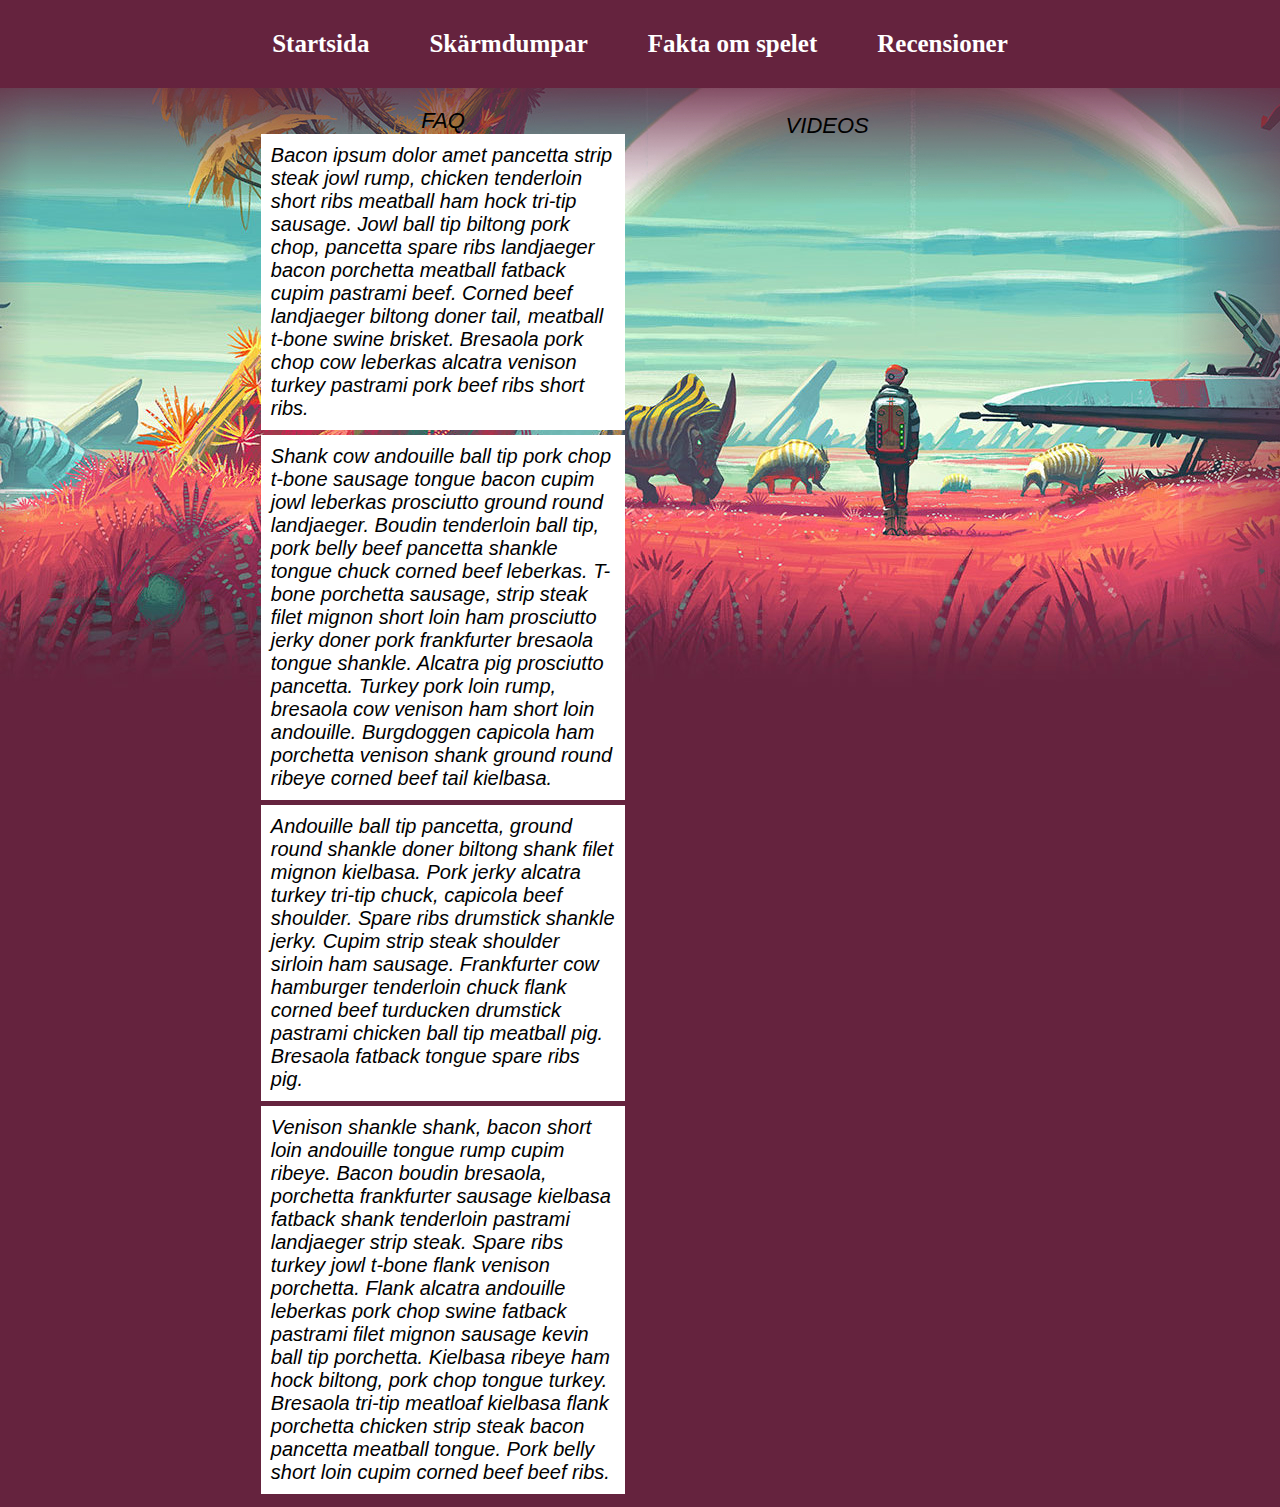
==== No man's sky project hype/site/index.html @ cc6e7550 "Fixadde fixed" ====
<!DOCTYPE html>
<html>
    <head>
        <link rel="stylesheet" href="./css/main.css">
        <link rel="icon" href="./img/nomansskydiamond.ico"/>
        <meta charset="utf-8"/>
        <title>No Man's Sky HYPE!</title>
    </head>
    <body>
        <div class="main">
            <nav>
                <a href="./index.html" class="link">Startsida</a>
                <a href="./screenshots.html" class="link">Skärmdumpar</a>
                <a href="/screenshots.html" class="link">Fakta om spelet</a>
                <a href="/index.html" class="link">Recensioner</a>
            </nav>
            <article>
                <div class="facts">
                  <div class="title">
                    FAQ
                  </div>
                    <div class="box">
                        Bacon ipsum dolor amet pancetta strip steak jowl rump, chicken tenderloin short ribs meatball ham hock tri-tip sausage. Jowl ball tip biltong pork chop, pancetta spare ribs landjaeger bacon porchetta meatball fatback cupim pastrami beef. Corned beef landjaeger biltong doner tail, meatball t-bone swine brisket. Bresaola pork chop cow leberkas alcatra venison turkey pastrami pork beef ribs short ribs.
                    </div>
                    <div class="box">
                        Shank cow andouille ball tip pork chop t-bone sausage tongue bacon cupim jowl leberkas prosciutto ground round landjaeger. Boudin tenderloin ball tip, pork belly beef pancetta shankle tongue chuck corned beef leberkas. T-bone porchetta sausage, strip steak filet mignon short loin ham prosciutto jerky doner pork frankfurter bresaola tongue shankle. Alcatra pig prosciutto pancetta. Turkey pork loin rump, bresaola cow venison ham short loin andouille. Burgdoggen capicola ham porchetta venison shank ground round ribeye corned beef tail kielbasa.
                    </div>
                    <div class="box">
                        Andouille ball tip pancetta, ground round shankle doner biltong shank filet mignon kielbasa. Pork jerky alcatra turkey tri-tip chuck, capicola beef shoulder. Spare ribs drumstick shankle jerky. Cupim strip steak shoulder sirloin ham sausage. Frankfurter cow hamburger tenderloin chuck flank corned beef turducken drumstick pastrami chicken ball tip meatball pig. Bresaola fatback tongue spare ribs pig.
                    </div>
                    <div class="box">
                        Venison shankle shank, bacon short loin andouille tongue rump cupim ribeye. Bacon boudin bresaola, porchetta frankfurter sausage kielbasa fatback shank tenderloin pastrami landjaeger strip steak. Spare ribs turkey jowl t-bone flank venison porchetta. Flank alcatra andouille leberkas pork chop swine fatback pastrami filet mignon sausage kevin ball tip porchetta. Kielbasa ribeye ham hock biltong, pork chop tongue turkey. Bresaola tri-tip meatloaf kielbasa flank porchetta chicken strip steak bacon pancetta meatball tongue. Pork belly short loin cupim corned beef beef ribs.
                    </div>
                </div>
                <div class="video">
                    <div class="title">
                      VIDEOS
                    </div>
                      <div class="youtube">
                          <iframe width="192" height="108" src="https://www.youtube.com/embed/nLtmEjqzg7M" frameborder="0" allowfullscreen></iframe>
                          <iframe width="192" height="108" src="https://www.youtube.com/embed/-Hth6_5kuAU" frameborder="0" allowfullscreen></iframe>
                      </div>
                      <div class="youtube">
                          <iframe width="192" height="108" src="https://www.youtube.com/embed/CLcjvIQJns0" frameborder="0" allowfullscreen></iframe>
                          <iframe width="192" height="108" src="https://www.youtube.com/embed/yAIafpmqnLI" frameborder="0" allowfullscreen></iframe>
                      </div>
                </div>
            </article>
        <footer>
        </footer>
        </div>
    </body>
</html>
---- No man's sky project hype/site/css/main.css ----
body {
  background-image: url("../img/background.jpg");
  background-repeat: no-repeat;
  background-position: center;
  background-color: #65233e;
  background-attachment:fixed;
  display: flex;
  justify-content: center;
  flex-direction: column;
}

.main {
  display: flex;
  flex-direction: column;
  align-items: center;
  justify-content: center;
  width: 60%;
  margin-left: auto;
  margin-right: auto;
}
header {
    display: flex;
    flex-grow: 1;
    justify-content: center;
}
nav {
    display: flex;
    flex-direction: row;
    flex-grow: 1;
    justify-content: center;
    background-color: #65233e;
    margin-bottom: 5px; 
    width: 100%;
    position: fixed;
    top: 0; 
}

.link {
  display: flex;
  flex-direction: row;
  padding: 30px;
  align-content: center;
  color: white;
  font-size: 25px;
  font-weight: bold;
  text-decoration: none;
}


article {
    display: flex;
    flex-direction: row;
    justify-content: center;
    font-size: 20px;
    font-family: sans-serif;
    font-style: italic;
    margin-top: 100px;

}

.facts {
    display: flex;
    flex-direction: column;
}

.box {
  display: flex;
  background-color: white;
  margin-bottom: 5px;
  padding: 10px;

}

.title {
  font-size: 22px;
  text-align: center;
}

.video {
  padding-left: 10px;
  padding-top: 5px;
  display: flex;
  flex-direction: column;
}

.youtube {
  display: flex;
  flex-direction: row;
}
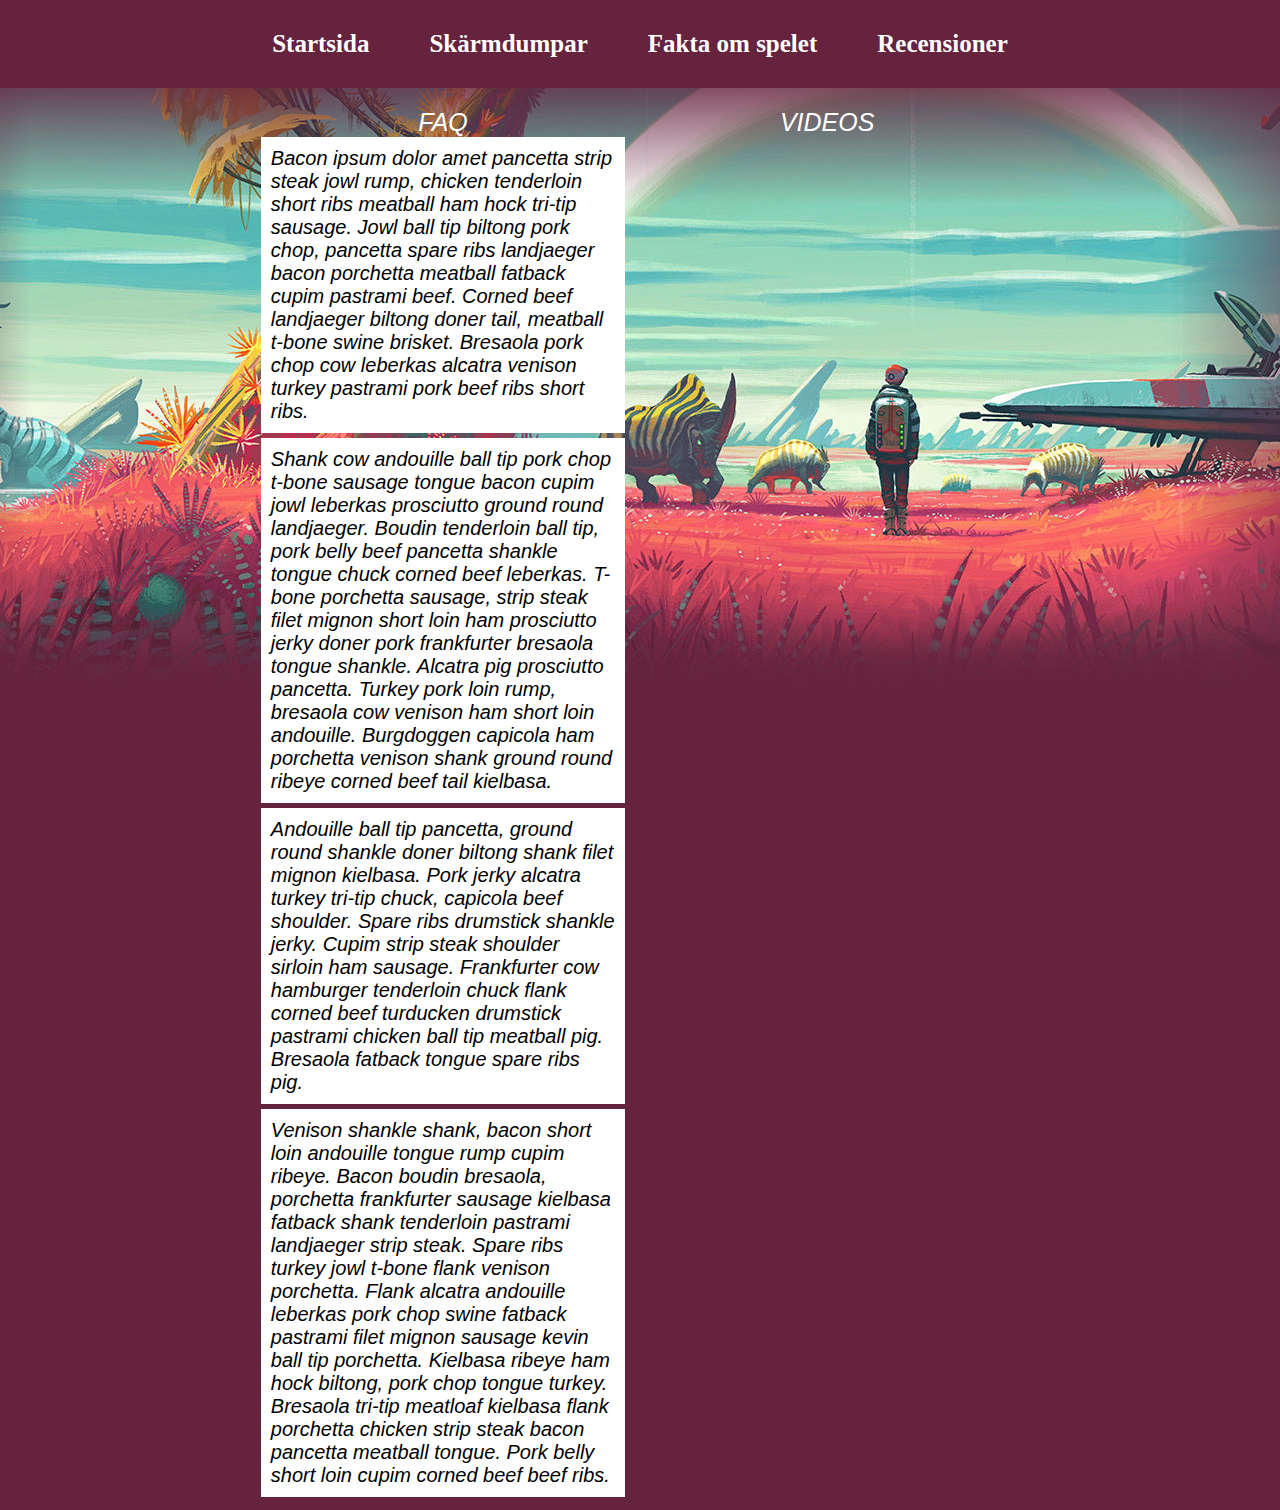
==== commit 0c1ed636: "Fixade titlarna" ====
--- a/No man's sky project hype/site/index.html
+++ b/No man's sky project hype/site/index.html
@@ -4,7 +4,7 @@
         <link rel="stylesheet" href="./css/main.css">
         <link rel="icon" href="./img/nomansskydiamond.ico"/>
         <meta charset="utf-8"/>
-        <title>No Man's Sky HYPE!</title>
+        <title>No Man's Sky Hype Homepage</title>
     </head>
     <body>
         <div class="main">
--- a/No man's sky project hype/site/css/main.css
+++ b/No man's sky project hype/site/css/main.css
@@ -73,13 +73,13 @@
 }
 
 .title {
-  font-size: 22px;
+  font-size: 25px;
   text-align: center;
+  color: white;
 }
 
 .video {
   padding-left: 10px;
-  padding-top: 5px;
   display: flex;
   flex-direction: column;
 }
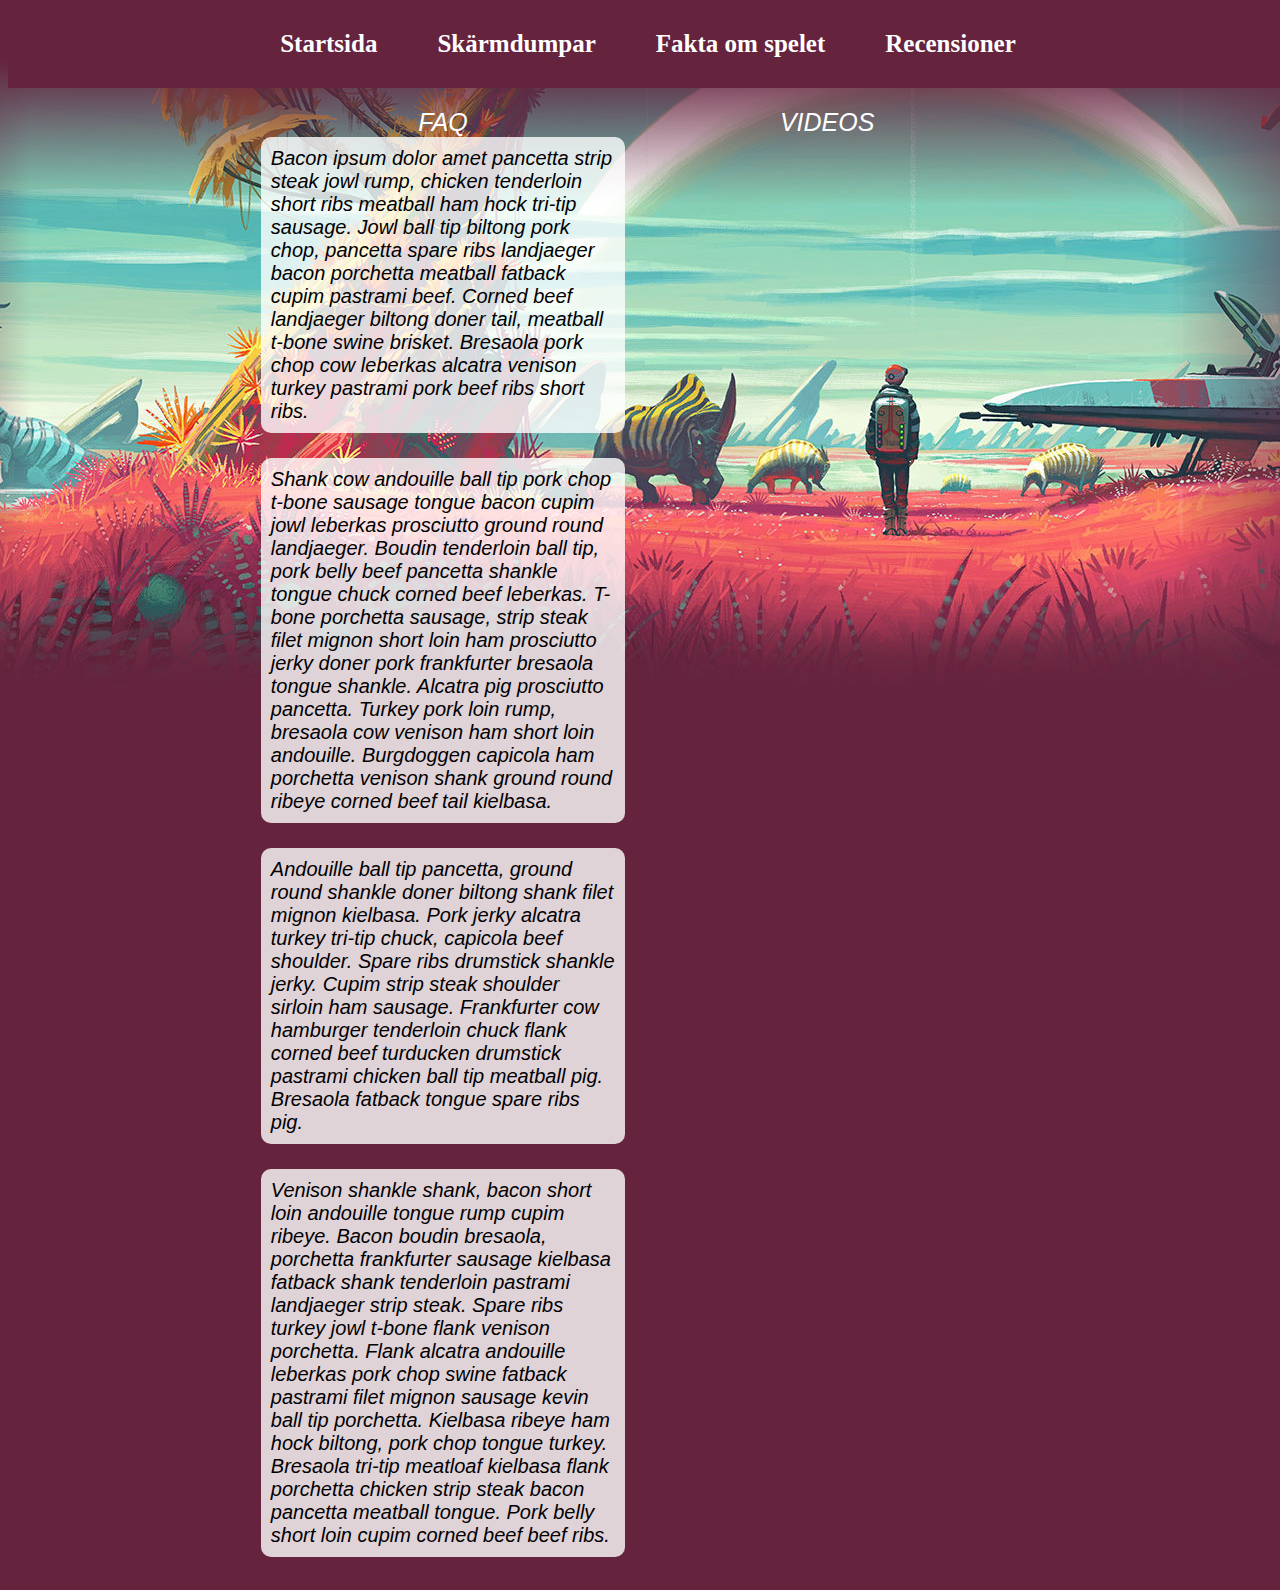
==== commit cf49267a: "Fixed different navigation tools" ====
--- a/No man's sky project hype/site/index.html
+++ b/No man's sky project hype/site/index.html
@@ -7,13 +7,13 @@
         <title>No Man's Sky Hype Homepage</title>
     </head>
     <body>
-        <div class="main">
             <nav>
                 <a href="./index.html" class="link">Startsida</a>
                 <a href="./screenshots.html" class="link">Skärmdumpar</a>
-                <a href="/screenshots.html" class="link">Fakta om spelet</a>
-                <a href="/index.html" class="link">Recensioner</a>
+                <a href="./facts.html" class="link">Fakta om spelet</a>
+                <a href="./reviews.html" class="link">Recensioner</a>
             </nav>
+            <div class="main">
             <article>
                 <div class="facts">
                   <div class="title">
--- a/No man's sky project hype/site/css/main.css
+++ b/No man's sky project hype/site/css/main.css
@@ -30,10 +30,10 @@
     flex-grow: 1;
     justify-content: center;
     background-color: #65233e;
-    margin-bottom: 5px; 
+    margin-bottom: 5px;
     width: 100%;
     position: fixed;
-    top: 0; 
+    top: 0;
 }
 
 .link {
@@ -66,10 +66,10 @@
 
 .box {
   display: flex;
-  background-color: white;
-  margin-bottom: 5px;
+  background-color: rgba(255, 255, 255, 0.8);
+  margin-bottom: 25px;
   padding: 10px;
-
+  border-radius: 10px;
 }
 
 .title {
@@ -88,3 +88,12 @@
   display: flex;
   flex-direction: row;
 }
+.photo {
+  max-width: 100%;
+  height: auto;
+}
+.screenshots {
+  background-color: #65233e;
+  padding: 20px;
+  border-radius: 10px;
+}
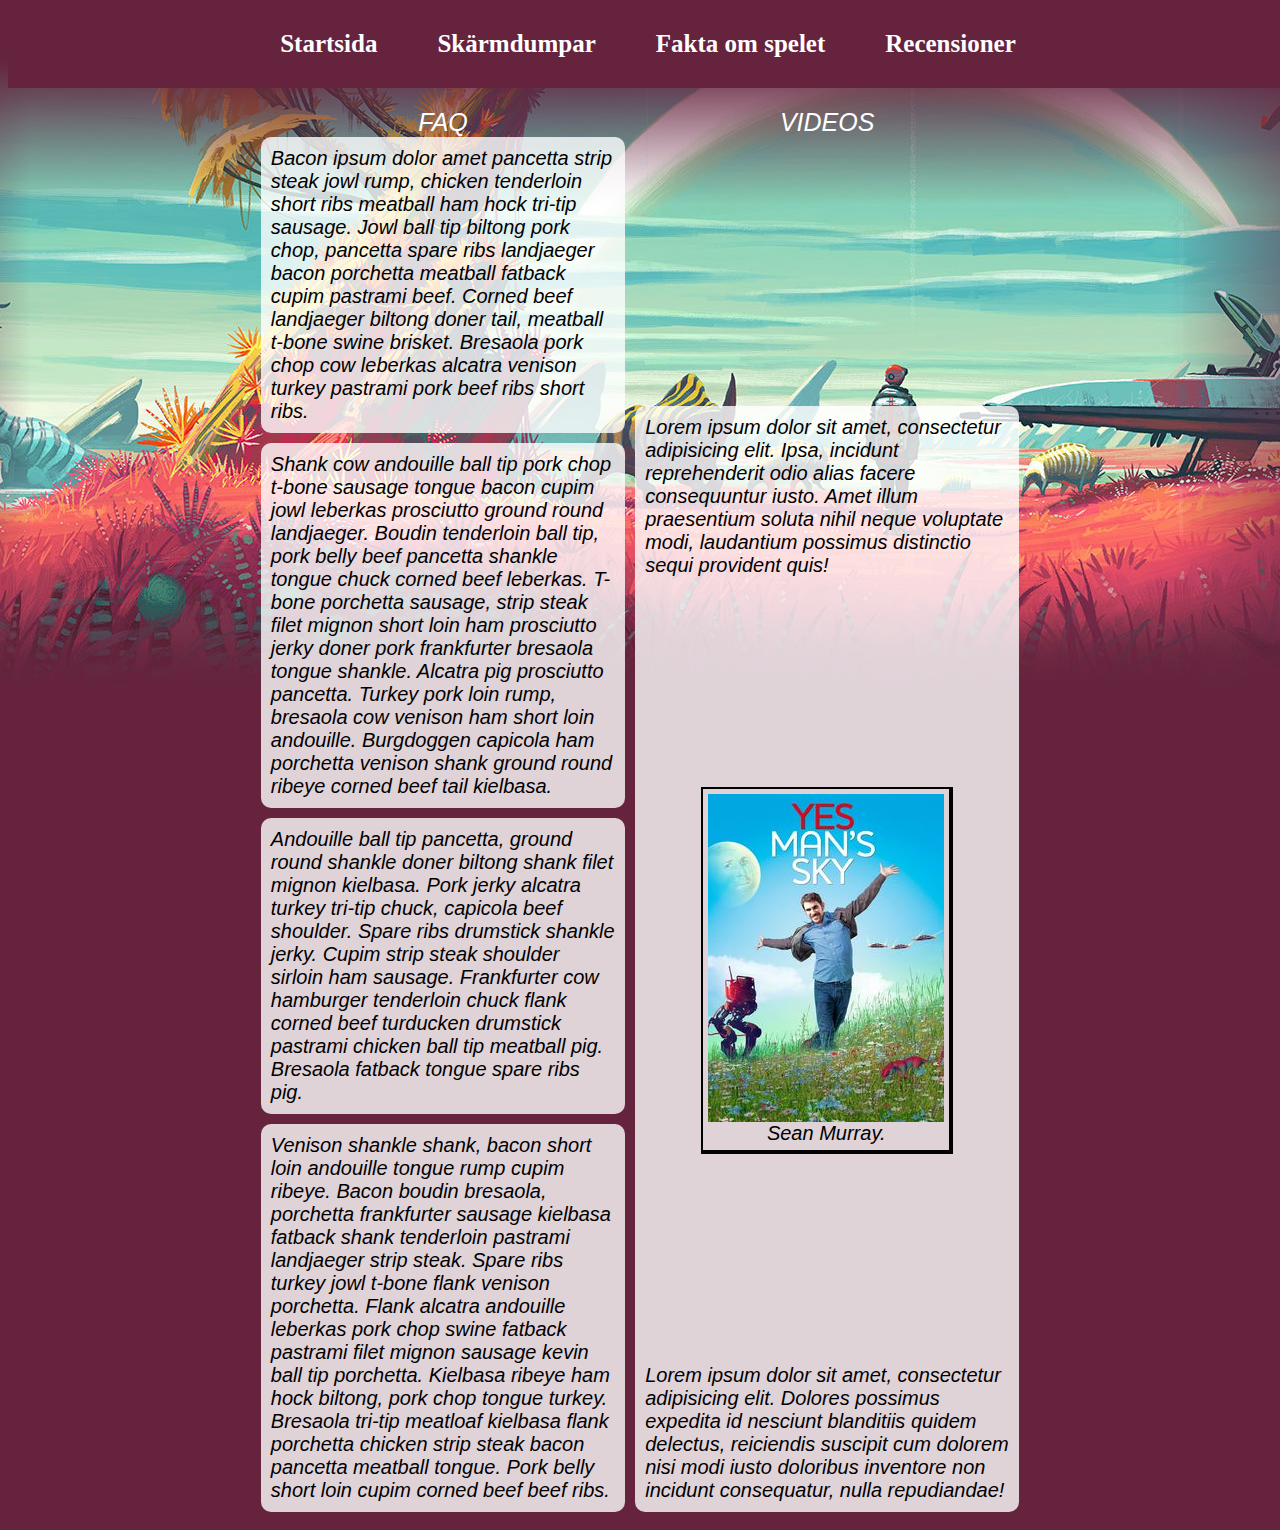
==== commit 6e8bc4c4: "Fixed startpage, complete" ====
--- a/No man's sky project hype/site/index.html
+++ b/No man's sky project hype/site/index.html
@@ -29,13 +29,14 @@
                         Andouille ball tip pancetta, ground round shankle doner biltong shank filet mignon kielbasa. Pork jerky alcatra turkey tri-tip chuck, capicola beef shoulder. Spare ribs drumstick shankle jerky. Cupim strip steak shoulder sirloin ham sausage. Frankfurter cow hamburger tenderloin chuck flank corned beef turducken drumstick pastrami chicken ball tip meatball pig. Bresaola fatback tongue spare ribs pig.
                     </div>
                     <div class="box">
-                        Venison shankle shank, bacon short loin andouille tongue rump cupim ribeye. Bacon boudin bresaola, porchetta frankfurter sausage kielbasa fatback shank tenderloin pastrami landjaeger strip steak. Spare ribs turkey jowl t-bone flank venison porchetta. Flank alcatra andouille leberkas pork chop swine fatback pastrami filet mignon sausage kevin ball tip porchetta. Kielbasa ribeye ham hock biltong, pork chop tongue turkey. Bresaola tri-tip meatloaf kielbasa flank porchetta chicken strip steak bacon pancetta meatball tongue. Pork belly short loin cupim corned beef beef ribs.
+                        Venison shankle shank, bacon short loin andouille tongue rump cupim ribeye. Bacon boudin bresaola, porchetta frankfurter sausage kielbasa fatback shank tenderloin pastrami landjaeger strip steak. Spare ribs turkey jowl t-bone flank venison porchetta. Flank alcatra andouille leberkas pork chop swine fatback pastrami filet mignon sausage kevin ball tip porchetta. Kielbasa ribeye ham hock biltong, pork chop tongue turkey. Bresaola tri-tip meatloaf kielbasa flank porchetta chicken strip steak bacon pancetta meatball tongue. Pork belly short loin cupim corned beef beef ribs. 
                     </div>
                 </div>
-                <div class="video">
+                <div class="contentvideo">
                     <div class="title">
                       VIDEOS
                     </div>
+                    <div class="video">
                       <div class="youtube">
                           <iframe width="192" height="108" src="https://www.youtube.com/embed/nLtmEjqzg7M" frameborder="0" allowfullscreen></iframe>
                           <iframe width="192" height="108" src="https://www.youtube.com/embed/-Hth6_5kuAU" frameborder="0" allowfullscreen></iframe>
@@ -44,6 +45,15 @@
                           <iframe width="192" height="108" src="https://www.youtube.com/embed/CLcjvIQJns0" frameborder="0" allowfullscreen></iframe>
                           <iframe width="192" height="108" src="https://www.youtube.com/embed/yAIafpmqnLI" frameborder="0" allowfullscreen></iframe>
                       </div>
+                    </div>                                            
+                      <div class="filler">
+                          Lorem ipsum dolor sit amet, consectetur adipisicing elit. Ipsa, incidunt reprehenderit odio alias facere consequuntur iusto. Amet illum praesentium soluta nihil neque voluptate modi, laudantium possimus distinctio sequi provident quis!
+                          <div class="seanmurray">
+                              <img src="./img/seanmurray.jpg">
+                              Sean Murray.
+                        </div>
+                        Lorem ipsum dolor sit amet, consectetur adipisicing elit. Dolores possimus expedita id nesciunt blanditiis quidem delectus, reiciendis suscipit cum dolorem nisi modi iusto doloribus inventore non incidunt consequatur, nulla repudiandae!
+                    </div>
                 </div>
             </article>
         <footer>
--- a/No man's sky project hype/site/css/main.css
+++ b/No man's sky project hype/site/css/main.css
@@ -56,7 +56,6 @@
     font-family: sans-serif;
     font-style: italic;
     margin-top: 100px;
-
 }
 
 .facts {
@@ -67,7 +66,7 @@
 .box {
   display: flex;
   background-color: rgba(255, 255, 255, 0.8);
-  margin-bottom: 25px;
+  margin-bottom: 10px;
   padding: 10px;
   border-radius: 10px;
 }
@@ -78,16 +77,47 @@
   color: white;
 }
 
-.video {
+.contentvideo {
   padding-left: 10px;
   display: flex;
   flex-direction: column;
 }
 
+.video {
+  display: flex;
+  flex-direction: column;
+  flex-grow: 1;
+}
+
 .youtube {
   display: flex;
   flex-direction: row;
+
 }
+
+.filler {
+  display: flex;
+  flex-grow: 8;
+  background-color: rgba(255, 255, 255, 0.8);
+  border-radius: 10px;
+  margin-bottom: 10px;
+  padding: 10px;
+  flex-direction: column;
+}
+
+.seanmurray {
+  display: flex;
+  flex-direction: column;
+  margin: auto;
+  border-top: solid black 2px;
+  border-left: solid black 2px;
+  border-right: solid black 4px;
+  border-bottom: solid black 4px;
+  padding: 5px;
+  font-size: 20px;
+  text-align: center; 
+}
+
 .photo {
   max-width: 100%;
   height: auto;
@@ -95,5 +125,47 @@
 .screenshots {
   background-color: #65233e;
   padding: 20px;
+}
+
+.articless {
+    display: flex;
+    flex-direction: column;
+    justify-content: center;
+    font-size: 20px;
+    font-family: sans-serif;
+    font-style: italic;
+    margin-top: 100px;
+}
+
+.titless {
+  color: white;
+  font-size: 30px;
+  text-align: center;
+  font-weight: 5;
+  background-color: #65233e;
+  border-top-left-radius: 10px;
+  border-top-right-radius: 10px;
+  padding-top: 15px;
+}
+
+.videofacts {
+  display: flex;
+  flex-direction: column;
+}
+
+.buy {
+  border: solid black 1px;
+  padding: 5px;
+  margin-top: 10px;
+  color: white;
+  background-color: #65233e;
+  text-decoration: none;
+}
+
+.general {
+  display: flex;
+  background-color: rgba(255, 255, 255, 0.8);
+  margin-bottom: 25px;
+  padding: 10px;
   border-radius: 10px;
-}
+}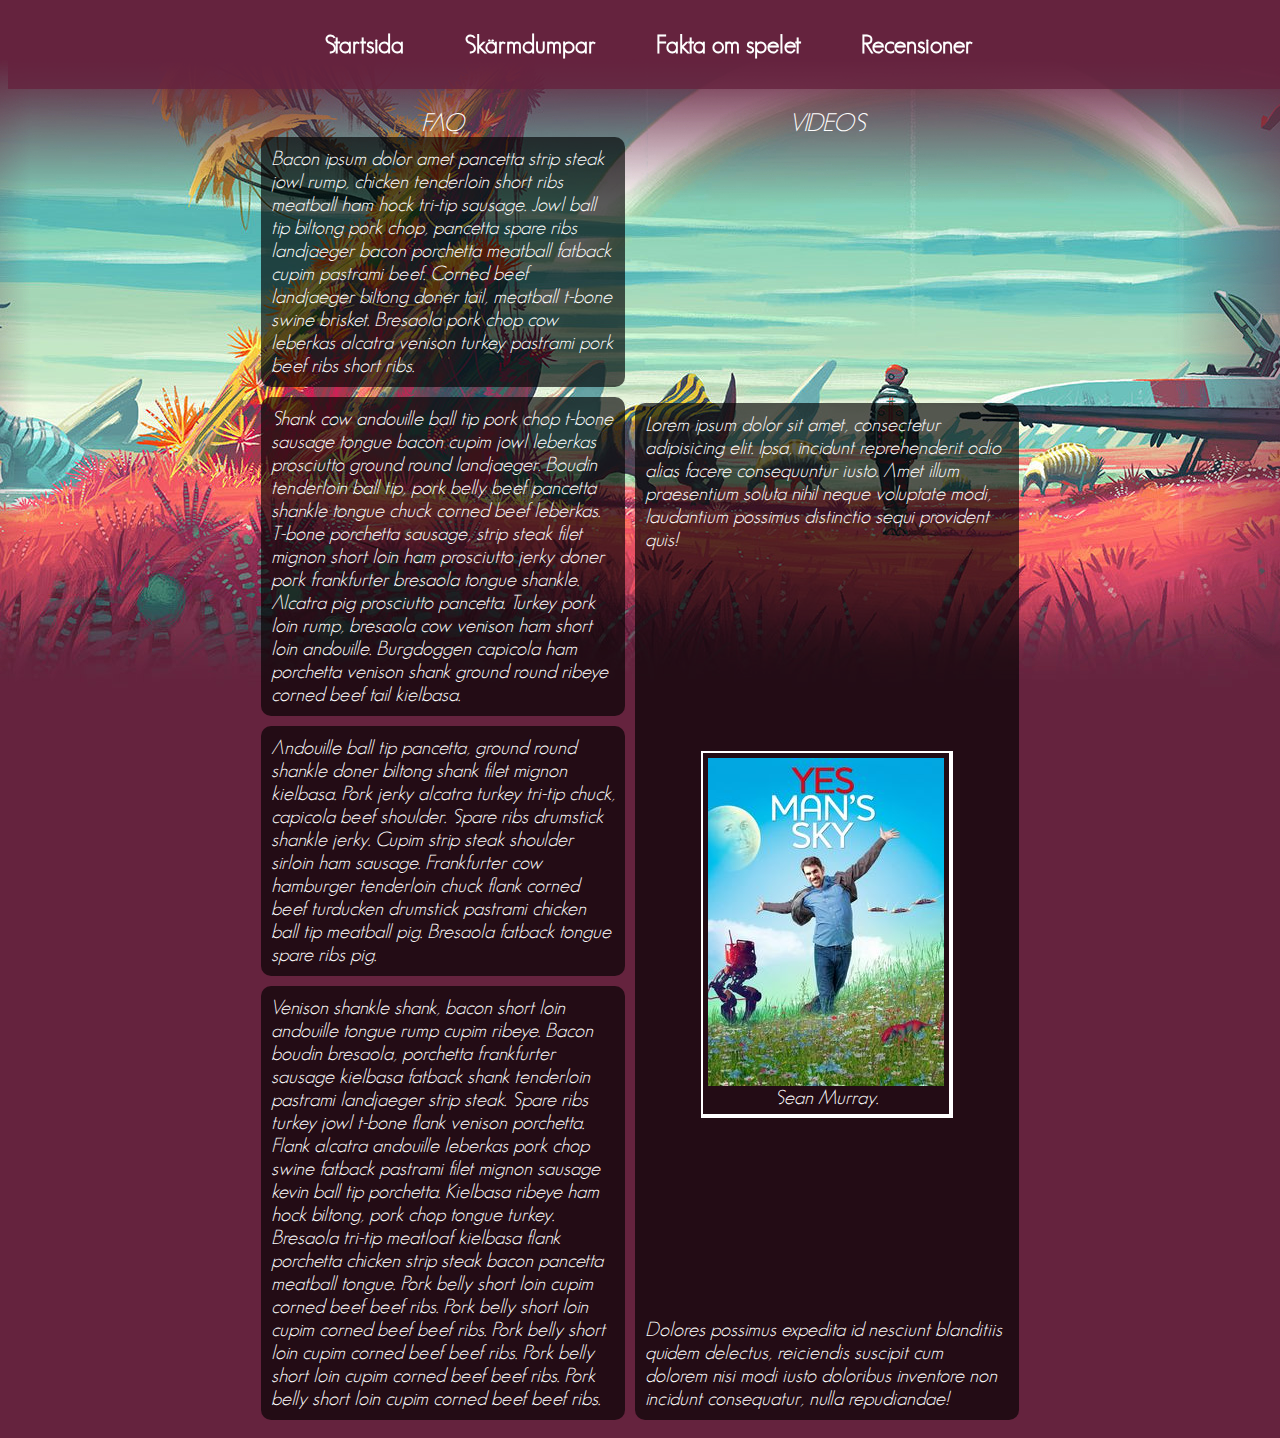
==== commit 4dc4340b: "Fixed tranparency thing + font" ====
--- a/No man's sky project hype/site/index.html
+++ b/No man's sky project hype/site/index.html
@@ -29,7 +29,7 @@
                         Andouille ball tip pancetta, ground round shankle doner biltong shank filet mignon kielbasa. Pork jerky alcatra turkey tri-tip chuck, capicola beef shoulder. Spare ribs drumstick shankle jerky. Cupim strip steak shoulder sirloin ham sausage. Frankfurter cow hamburger tenderloin chuck flank corned beef turducken drumstick pastrami chicken ball tip meatball pig. Bresaola fatback tongue spare ribs pig.
                     </div>
                     <div class="box">
-                        Venison shankle shank, bacon short loin andouille tongue rump cupim ribeye. Bacon boudin bresaola, porchetta frankfurter sausage kielbasa fatback shank tenderloin pastrami landjaeger strip steak. Spare ribs turkey jowl t-bone flank venison porchetta. Flank alcatra andouille leberkas pork chop swine fatback pastrami filet mignon sausage kevin ball tip porchetta. Kielbasa ribeye ham hock biltong, pork chop tongue turkey. Bresaola tri-tip meatloaf kielbasa flank porchetta chicken strip steak bacon pancetta meatball tongue. Pork belly short loin cupim corned beef beef ribs. 
+                        Venison shankle shank, bacon short loin andouille tongue rump cupim ribeye. Bacon boudin bresaola, porchetta frankfurter sausage kielbasa fatback shank tenderloin pastrami landjaeger strip steak. Spare ribs turkey jowl t-bone flank venison porchetta. Flank alcatra andouille leberkas pork chop swine fatback pastrami filet mignon sausage kevin ball tip porchetta. Kielbasa ribeye ham hock biltong, pork chop tongue turkey. Bresaola tri-tip meatloaf kielbasa flank porchetta chicken strip steak bacon pancetta meatball tongue. Pork belly short loin cupim corned beef beef ribs. Pork belly short loin cupim corned beef beef ribs. Pork belly short loin cupim corned beef beef ribs. Pork belly short loin cupim corned beef beef ribs. Pork belly short loin cupim corned beef beef ribs. 
                     </div>
                 </div>
                 <div class="contentvideo">
@@ -52,7 +52,7 @@
                               <img src="./img/seanmurray.jpg">
                               Sean Murray.
                         </div>
-                        Lorem ipsum dolor sit amet, consectetur adipisicing elit. Dolores possimus expedita id nesciunt blanditiis quidem delectus, reiciendis suscipit cum dolorem nisi modi iusto doloribus inventore non incidunt consequatur, nulla repudiandae!
+                        Dolores possimus expedita id nesciunt blanditiis quidem delectus, reiciendis suscipit cum dolorem nisi modi iusto doloribus inventore non incidunt consequatur, nulla repudiandae!
                     </div>
                 </div>
             </article>
--- a/No man's sky project hype/site/css/main.css
+++ b/No man's sky project hype/site/css/main.css
@@ -1,3 +1,14 @@
+@font-face {
+	font-family: 'GeosansLight-NMS';
+	src: url('GeosansLight-NMS.eot');
+	src: url('GeosansLight-NMS.eot?#iefix') format('embedded-opentype'),
+		url('GeosansLight-NMS.woff2') format('woff2'),
+		url('GeosansLight-NMS.woff') format('woff'),
+		url('GeosansLight-NMS.ttf') format('truetype'),
+		url('GeosansLight-NMS.svg#GeosansLight-NMS') format('svg');
+	font-weight: 300;
+	font-style: normal;
+}
 
 body {
   background-image: url("../img/background.jpg");
@@ -29,11 +40,13 @@
     flex-direction: row;
     flex-grow: 1;
     justify-content: center;
-    background-color: #65233e;
+    background-color: rgba(101,35,62,0.8);
     margin-bottom: 5px;
     width: 100%;
     position: fixed;
     top: 0;
+    font-family: GeosansLight-NMS;
+    
 }
 
 .link {
@@ -53,7 +66,6 @@
     flex-direction: row;
     justify-content: center;
     font-size: 20px;
-    font-family: sans-serif;
     font-style: italic;
     margin-top: 100px;
 }
@@ -65,16 +77,20 @@
 
 .box {
   display: flex;
-  background-color: rgba(255, 255, 255, 0.8);
+  background-color: rgba(0, 0, 0, 0.65);
+  font-family: GeosansLight-NMS;
   margin-bottom: 10px;
   padding: 10px;
   border-radius: 10px;
+  color: white;
+  
 }
 
 .title {
   font-size: 25px;
   text-align: center;
   color: white;
+  font-family: GeosansLight-NMS;
 }
 
 .contentvideo {
@@ -98,21 +114,23 @@
 .filler {
   display: flex;
   flex-grow: 8;
-  background-color: rgba(255, 255, 255, 0.8);
+  background-color: rgba(0, 0, 0, 0.65);
   border-radius: 10px;
   margin-bottom: 10px;
   padding: 10px;
+  font-family: GeosansLight-NMS;
   flex-direction: column;
+  color: white;
 }
 
 .seanmurray {
   display: flex;
   flex-direction: column;
   margin: auto;
-  border-top: solid black 2px;
-  border-left: solid black 2px;
-  border-right: solid black 4px;
-  border-bottom: solid black 4px;
+  border-top: solid white 2px;
+  border-left: solid white 2px;
+  border-right: solid white 4px;
+  border-bottom: solid white 4px;
   padding: 5px;
   font-size: 20px;
   text-align: center; 
@@ -146,6 +164,7 @@
   border-top-left-radius: 10px;
   border-top-right-radius: 10px;
   padding-top: 15px;
+  font-family: GeosansLight-NMS;
 }
 
 .videofacts {
@@ -154,18 +173,25 @@
 }
 
 .buy {
-  border: solid black 1px;
+  border-radius: 10px;
   padding: 5px;
   margin-top: 10px;
   color: white;
-  background-color: #65233e;
+  background-color: rgba(101,35,62,0.8);
   text-decoration: none;
 }
 
 .general {
   display: flex;
-  background-color: rgba(255, 255, 255, 0.8);
+  background-color: rgba(0, 0, 0, 0.65);
   margin-bottom: 25px;
   padding: 10px;
   border-radius: 10px;
+  font-family: GeosansLight-NMS;
+  color: white;
+}
+
+.titlefacts {
+  font-family: GeosansLight-NMS;
+  color: white;
 }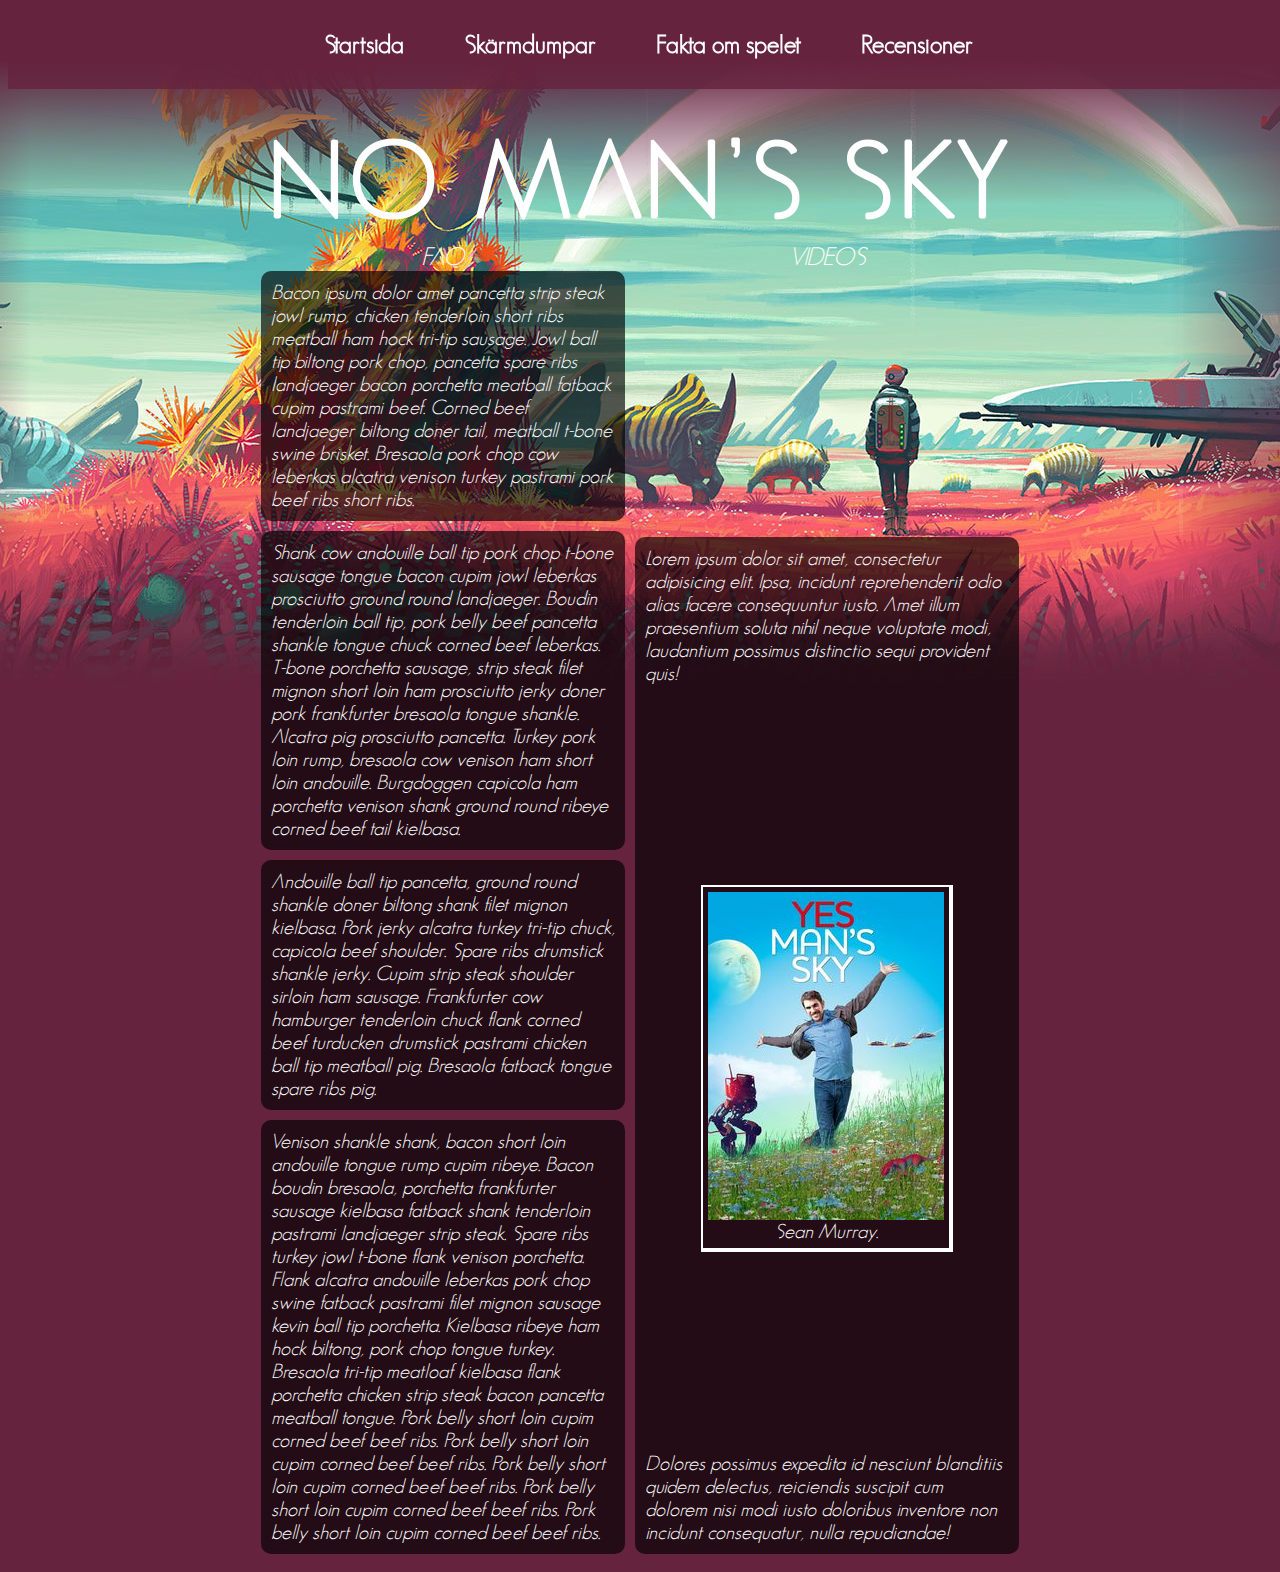
==== commit d99cf6f7: "Fixed header" ====
--- a/No man's sky project hype/site/index.html
+++ b/No man's sky project hype/site/index.html
@@ -14,6 +14,9 @@
                 <a href="./reviews.html" class="link">Recensioner</a>
             </nav>
             <div class="main">
+              <header>
+                <img src="./img/header.png" alt="">
+              </header>
             <article>
                 <div class="facts">
                   <div class="title">
@@ -29,7 +32,7 @@
                         Andouille ball tip pancetta, ground round shankle doner biltong shank filet mignon kielbasa. Pork jerky alcatra turkey tri-tip chuck, capicola beef shoulder. Spare ribs drumstick shankle jerky. Cupim strip steak shoulder sirloin ham sausage. Frankfurter cow hamburger tenderloin chuck flank corned beef turducken drumstick pastrami chicken ball tip meatball pig. Bresaola fatback tongue spare ribs pig.
                     </div>
                     <div class="box">
-                        Venison shankle shank, bacon short loin andouille tongue rump cupim ribeye. Bacon boudin bresaola, porchetta frankfurter sausage kielbasa fatback shank tenderloin pastrami landjaeger strip steak. Spare ribs turkey jowl t-bone flank venison porchetta. Flank alcatra andouille leberkas pork chop swine fatback pastrami filet mignon sausage kevin ball tip porchetta. Kielbasa ribeye ham hock biltong, pork chop tongue turkey. Bresaola tri-tip meatloaf kielbasa flank porchetta chicken strip steak bacon pancetta meatball tongue. Pork belly short loin cupim corned beef beef ribs. Pork belly short loin cupim corned beef beef ribs. Pork belly short loin cupim corned beef beef ribs. Pork belly short loin cupim corned beef beef ribs. Pork belly short loin cupim corned beef beef ribs. 
+                        Venison shankle shank, bacon short loin andouille tongue rump cupim ribeye. Bacon boudin bresaola, porchetta frankfurter sausage kielbasa fatback shank tenderloin pastrami landjaeger strip steak. Spare ribs turkey jowl t-bone flank venison porchetta. Flank alcatra andouille leberkas pork chop swine fatback pastrami filet mignon sausage kevin ball tip porchetta. Kielbasa ribeye ham hock biltong, pork chop tongue turkey. Bresaola tri-tip meatloaf kielbasa flank porchetta chicken strip steak bacon pancetta meatball tongue. Pork belly short loin cupim corned beef beef ribs. Pork belly short loin cupim corned beef beef ribs. Pork belly short loin cupim corned beef beef ribs. Pork belly short loin cupim corned beef beef ribs. Pork belly short loin cupim corned beef beef ribs.
                     </div>
                 </div>
                 <div class="contentvideo">
@@ -45,7 +48,7 @@
                           <iframe width="192" height="108" src="https://www.youtube.com/embed/CLcjvIQJns0" frameborder="0" allowfullscreen></iframe>
                           <iframe width="192" height="108" src="https://www.youtube.com/embed/yAIafpmqnLI" frameborder="0" allowfullscreen></iframe>
                       </div>
-                    </div>                                            
+                    </div>
                       <div class="filler">
                           Lorem ipsum dolor sit amet, consectetur adipisicing elit. Ipsa, incidunt reprehenderit odio alias facere consequuntur iusto. Amet illum praesentium soluta nihil neque voluptate modi, laudantium possimus distinctio sequi provident quis!
                           <div class="seanmurray">
--- a/No man's sky project hype/site/css/main.css
+++ b/No man's sky project hype/site/css/main.css
@@ -31,9 +31,8 @@
   margin-right: auto;
 }
 header {
-    display: flex;
-    flex-grow: 1;
-    justify-content: center;
+	padding-top: 50px;
+	margin-bottom: -150px;
 }
 nav {
     display: flex;
@@ -46,7 +45,7 @@
     position: fixed;
     top: 0;
     font-family: GeosansLight-NMS;
-    
+
 }
 
 .link {
@@ -83,7 +82,7 @@
   padding: 10px;
   border-radius: 10px;
   color: white;
-  
+
 }
 
 .title {
@@ -133,7 +132,7 @@
   border-bottom: solid white 4px;
   padding: 5px;
   font-size: 20px;
-  text-align: center; 
+  text-align: center;
 }
 
 .photo {
@@ -194,4 +193,4 @@
 .titlefacts {
   font-family: GeosansLight-NMS;
   color: white;
-}+}
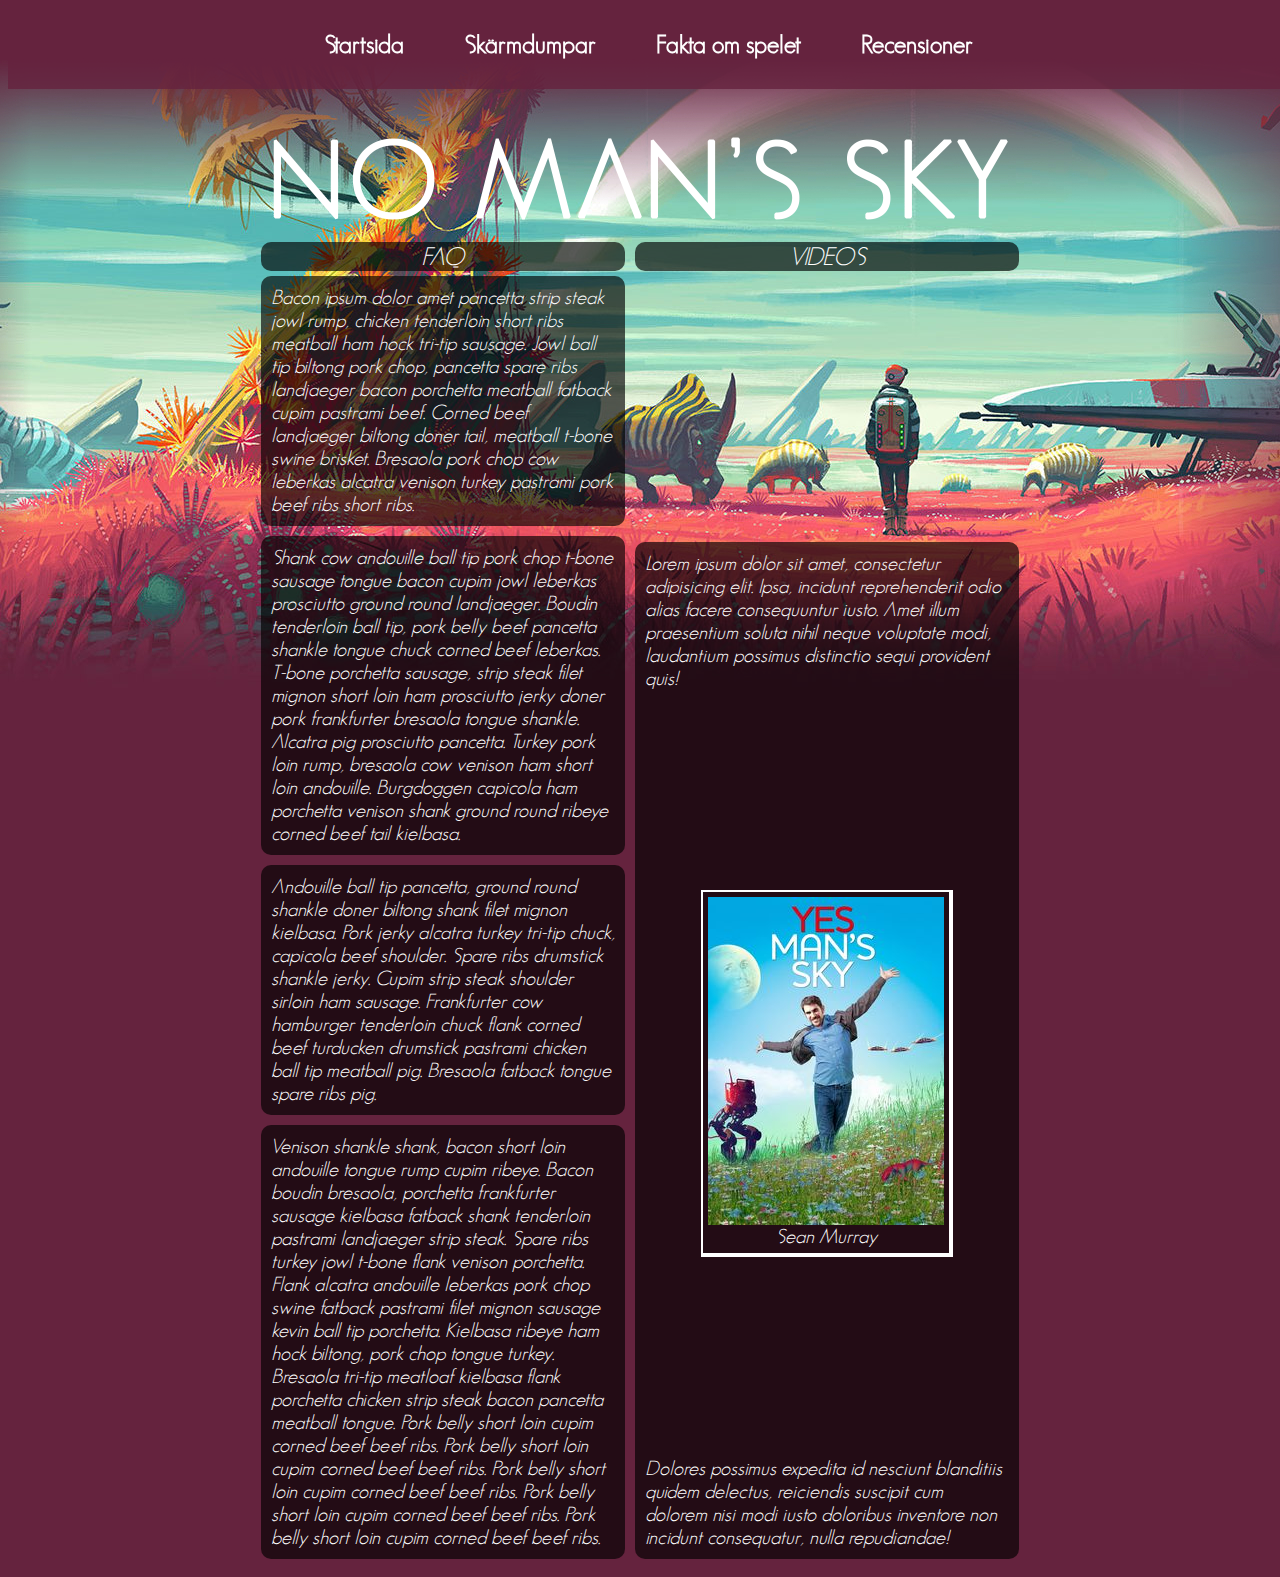
==== commit f3a9fd28: "Fixed facts.html + css" ====
--- a/No man's sky project hype/site/index.html
+++ b/No man's sky project hype/site/index.html
@@ -53,7 +53,7 @@
                           Lorem ipsum dolor sit amet, consectetur adipisicing elit. Ipsa, incidunt reprehenderit odio alias facere consequuntur iusto. Amet illum praesentium soluta nihil neque voluptate modi, laudantium possimus distinctio sequi provident quis!
                           <div class="seanmurray">
                               <img src="./img/seanmurray.jpg">
-                              Sean Murray.
+                              Sean Murray
                         </div>
                         Dolores possimus expedita id nesciunt blanditiis quidem delectus, reiciendis suscipit cum dolorem nisi modi iusto doloribus inventore non incidunt consequatur, nulla repudiandae!
                     </div>
--- a/No man's sky project hype/site/css/main.css
+++ b/No man's sky project hype/site/css/main.css
@@ -90,6 +90,9 @@
   text-align: center;
   color: white;
   font-family: GeosansLight-NMS;
+  background-color: rgba(0,0,0,0.65);
+  margin-bottom: 5px;
+  border-radius: 10px;
 }
 
 .contentvideo {
@@ -178,19 +181,47 @@
   color: white;
   background-color: rgba(101,35,62,0.8);
   text-decoration: none;
+  font-family: GeosansLight-NMS;
 }
 
 .general {
   display: flex;
   background-color: rgba(0, 0, 0, 0.65);
-  margin-bottom: 25px;
+  margin-bottom: 10px;
   padding: 10px;
   border-radius: 10px;
   font-family: GeosansLight-NMS;
   color: white;
 }
 
+.break {
+  display: flex;
+  flex-direction: column;
+  padding-left: 10px;
+}
+
+.factsbox {
+  display: flex;
+  flex-direction: column;
+}
+
 .titlefacts {
-  font-family: GeosansLight-NMS;
-  color: white;
-}
+  font-size: 25px;
+  text-align: center;
+  color: white;
+  font-family: GeosansLight-NMS;
+  background-color: rgba(0,0,0,0.65);
+  margin-bottom: 5px;
+  border-radius: 10px;
+}
+
+.titlebreak {
+  font-size: 25px;
+  text-align: center;
+  color: white;
+  font-family: GeosansLight-NMS;
+  background-color: rgba(0,0,0,0.65);
+  margin-bottom: 5px;
+  border-radius: 10px;
+}
+
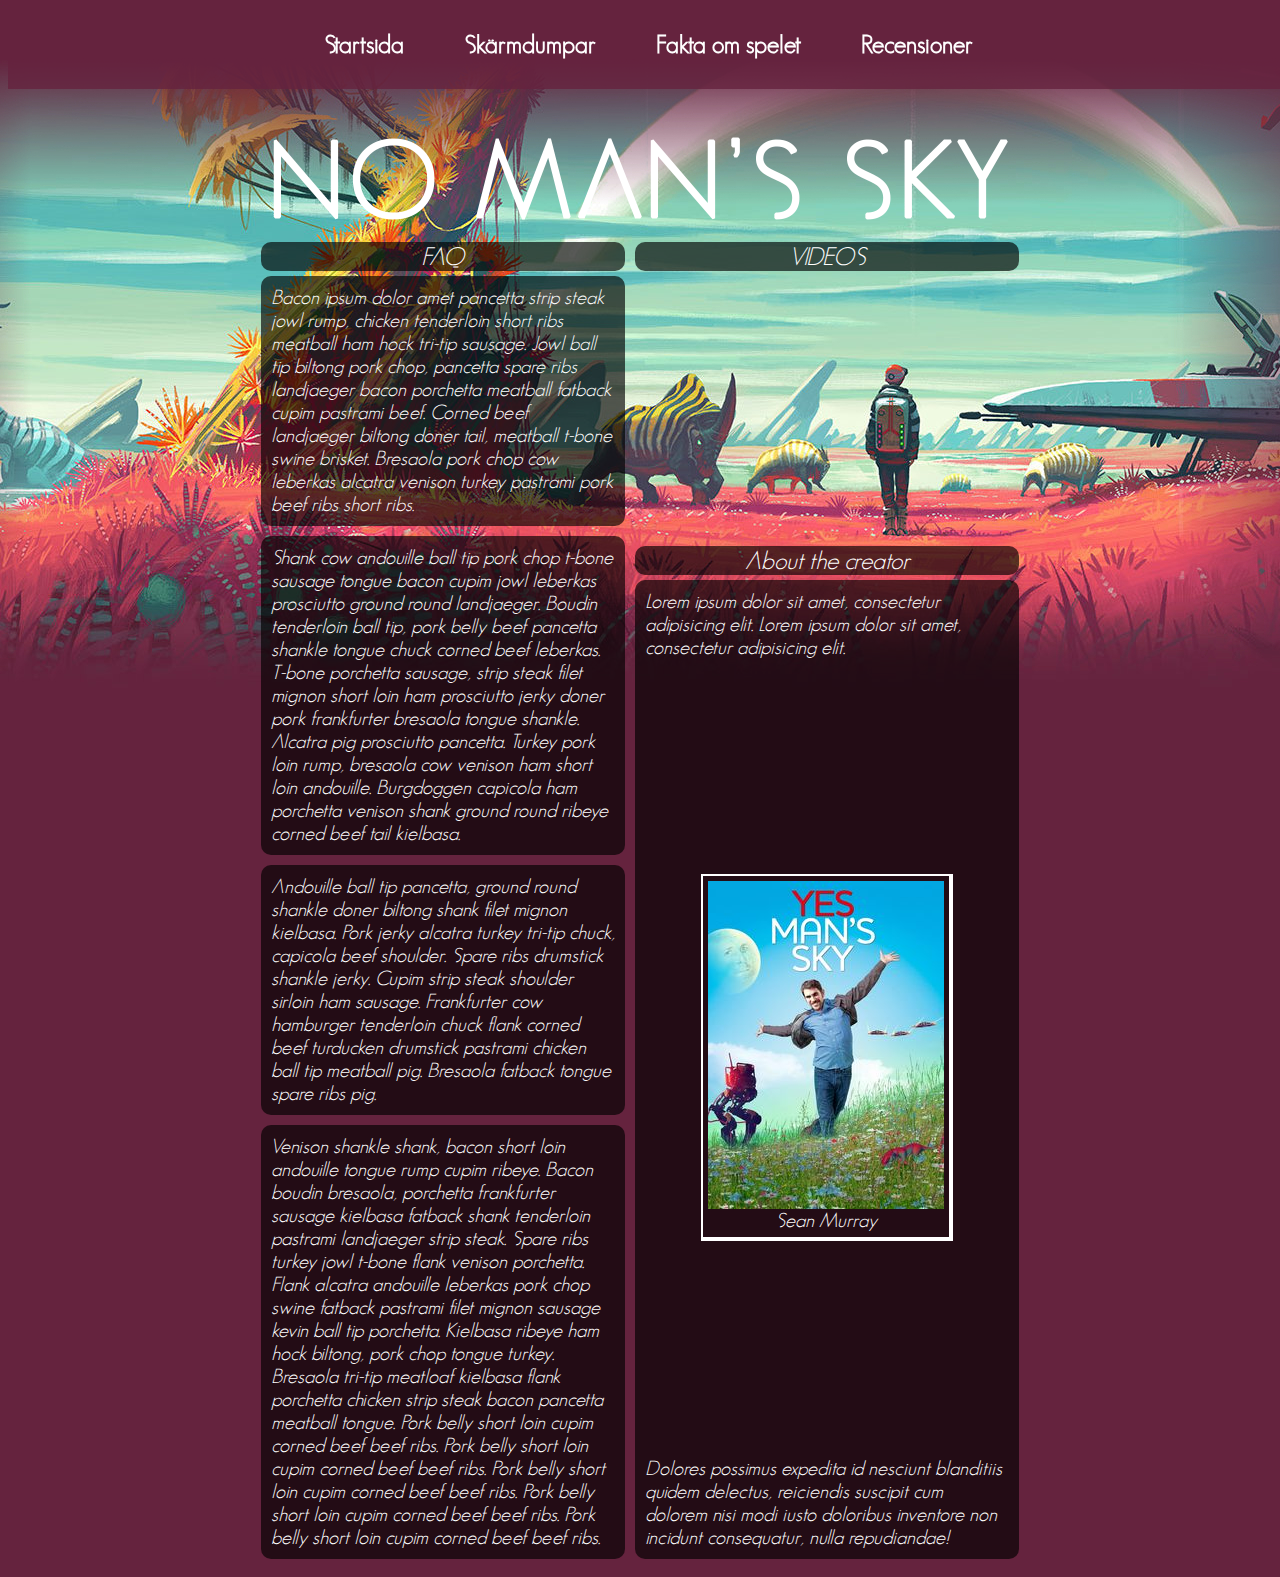
==== commit 8cbe4b86: "fixed title for creator box" ====
--- a/No man's sky project hype/site/index.html
+++ b/No man's sky project hype/site/index.html
@@ -49,8 +49,11 @@
                           <iframe width="192" height="108" src="https://www.youtube.com/embed/yAIafpmqnLI" frameborder="0" allowfullscreen></iframe>
                       </div>
                     </div>
+                    <div class="title">
+                        About the creator
+                    </div>
                       <div class="filler">
-                          Lorem ipsum dolor sit amet, consectetur adipisicing elit. Ipsa, incidunt reprehenderit odio alias facere consequuntur iusto. Amet illum praesentium soluta nihil neque voluptate modi, laudantium possimus distinctio sequi provident quis!
+                          Lorem ipsum dolor sit amet, consectetur adipisicing elit. Lorem ipsum dolor sit amet, consectetur adipisicing elit.
                           <div class="seanmurray">
                               <img src="./img/seanmurray.jpg">
                               Sean Murray
--- a/No man's sky project hype/site/css/main.css
+++ b/No man's sky project hype/site/css/main.css
@@ -143,8 +143,10 @@
   height: auto;
 }
 .screenshots {
-  background-color: #65233e;
+  background-color: rgba(0, 0, 0, 0.65);
   padding: 20px;
+  border-bottom-right-radius: 10px;
+  border-bottom-left-radius: 10px;
 }
 
 .articless {
@@ -162,7 +164,7 @@
   font-size: 30px;
   text-align: center;
   font-weight: 5;
-  background-color: #65233e;
+  background-color: rgba(0, 0, 0, 0.65);
   border-top-left-radius: 10px;
   border-top-right-radius: 10px;
   padding-top: 15px;
@@ -225,3 +227,38 @@
   border-radius: 10px;
 }
 
+.quotes {
+	margin-top: 90px;
+	margin-bottom: 170px;
+}
+.quote_box {
+	display: flex;
+	flex-direction: column;
+	background-color: rgba(0, 0, 0, 0.65);
+	padding: 10px;
+	border-radius: 10px;
+	padding: auto;
+	margin-top: 20px;
+	width: 100%;
+	text-align: center;
+	color: white;
+}
+
+.quote {
+	text-align: center;
+	display: flex;
+	justify-content: center;
+	font-weight: bold;
+	font-size: 60px;
+  font-family: GeosansLight-NMS;
+}
+
+.author {
+	font-style: italic;
+	display: flex;
+	flex-direction: row;
+	margin-left: auto;
+	font-family: GeosansLight-NMS;
+	font-size: 30px;
+	margin-right: 50px;
+}
